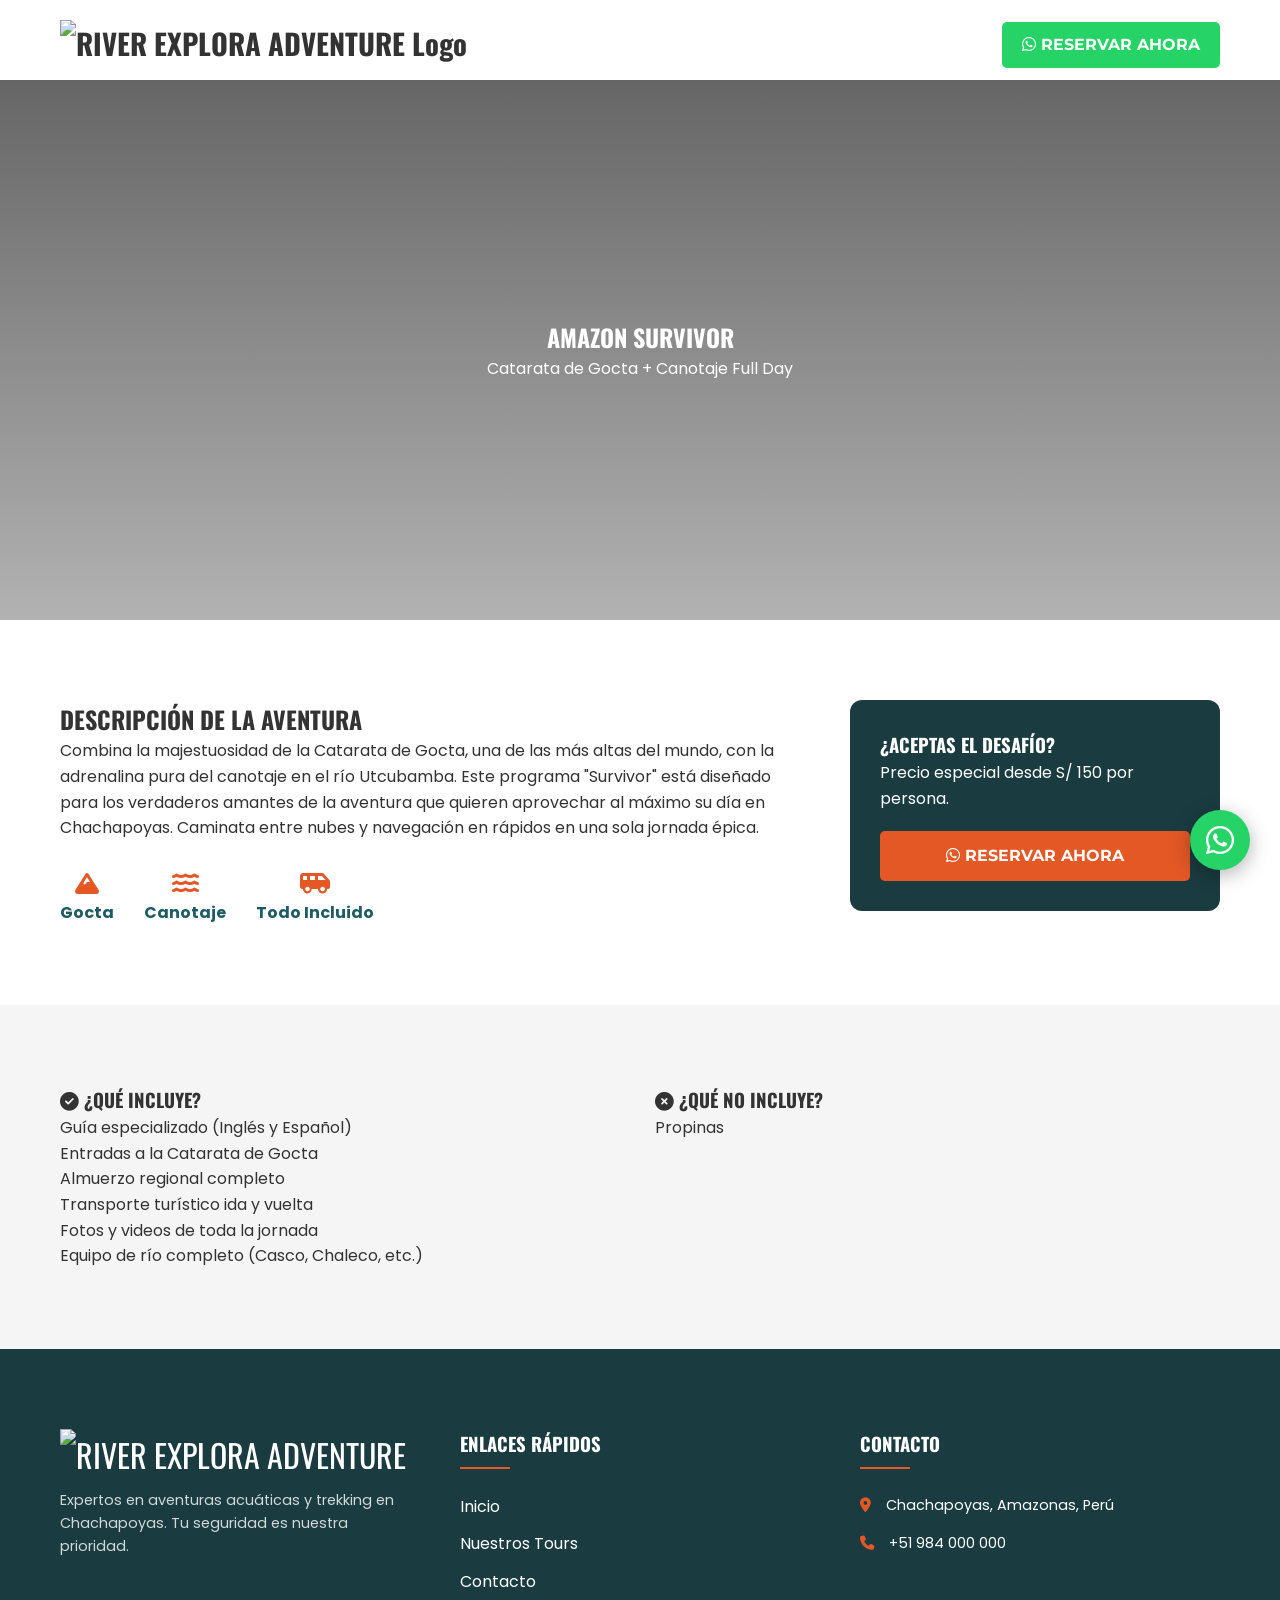
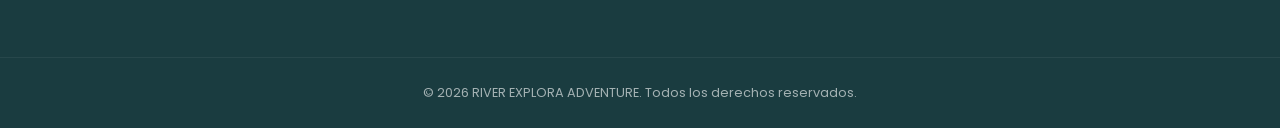
==== tours/amazon-survivor-gocta-canotaje/index.html @ 3f3bfeaf "Add files via upload" ====
<!DOCTYPE html>
<html lang="es">
<head>
    <meta charset="UTF-8">
    <meta name="viewport" content="width=device-width, initial-scale=1.0">
    <title>Amazon Survivor: Gocta + Canotaje | RIVER EXPLORA ADVENTURE</title>
    
    <!-- SEO Meta Tags -->
    <meta name="description" content="La aventura definitiva en Amazonas. Combina la caminata a la Catarata de Gocta con el canotaje en el río Utcubamba en un solo día. Todo incluido con guías certificados.">
    <meta name="keywords" content="Gocta tours, Catarata de Gocta canotaje, Amazon Survivor tour, Chachapoyas aventura combo">
    <link rel="canonical" href="https://riverexploraperu.com/tours/amazon-survivor-gocta-canotaje/">
    
    <!-- Social Media Meta Tags -->
    <meta property="og:title" content="Amazon Survivor: Gocta + Canotaje | RIVER EXPLORA ADVENTURE">
    <meta property="og:description" content="Naturaleza y adrenalina. Visita Gocta y desciende el río Utcubamba en una jornada épica.">
    <meta property="og:image" content="https://riverexploraperu.com/assets/images/amazon-survivor-og.jpg">
    <meta property="og:url" content="https://riverexploraperu.com/tours/amazon-survivor-gocta-canotaje/">
    <meta property="og:type" content="article">

    <!-- Google Fonts -->
    <link rel="preconnect" href="https://fonts.googleapis.com">
    <link rel="preconnect" href="https://fonts.gstatic.com" crossorigin>
    <link href="https://fonts.googleapis.com/css2?family=Montserrat:wght@400;700&family=Oswald:wght@500;700&family=Poppins:wght@300;400;600&display=swap" rel="stylesheet">
    
    <!-- CSS -->
    <link rel="stylesheet" href="../../css/style.css">
    <link rel="stylesheet" href="style.css">
    
    <!-- Font Awesome -->
    <link rel="stylesheet" href="https://cdnjs.cloudflare.com/ajax/libs/font-awesome/6.4.0/css/all.min.css">
</head>
<body>

    <!-- Header -->
    <header id="main-header" class="scrolled">
        <div class="container header-container">
            <div class="logo">
                <a href="../../">
                    <img src="../../assets/images/logo.png" alt="RIVER EXPLORA ADVENTURE Logo" style="height: 50px;">
                </a>
            </div>

            <nav id="nav-menu">
                <ul>
                    <li><a href="../../">Inicio</a></li>
                    <li class="has-dropdown active">
                        <a href="../../#tours">Nuestros Tours <i class="fas fa-chevron-down"></i></a>
                        <ul class="dropdown">
                            <li><a href="../canotaje-full-day/">Canotaje Full Day</a></li>
                            <li><a href="../stand-up-paddle/">Stand Up Paddle</a></li>
                            <li><a href="index.html">Amazon Survivor (Gocta + Canotaje)</a></li>
                            <li><a href="../survivor-stand-up-paddle-canotaje/">Survivor SUP + Canotaje</a></li>
                        </ul>
                    </li>
                    <li><a href="../../#nosotros">Nosotros</a></li>
                    <li><a href="../../#contacto">Contacto</a></li>
                </ul>
            </nav>

            <div class="header-btns">
                <a href="https://wa.me/51984000000" class="btn btn-whatsapp hide-mobile">
                    <i class="fab fa-whatsapp"></i> Reservar ahora
                </a>
                <div class="menu-toggle" id="mobile-toggle" aria-label="Abrir menú">
                    <span></span>
                    <span></span>
                    <span></span>
                </div>
            </div>
        </div>
    </header>

    <!-- Tour Hero -->
    <section class="tour-hero">
        <div class="hero-overlay"></div>
        <div class="container hero-content">
            <h1 class="animate-up">Amazon Survivor</h1>
            <p class="animate-up delay-1">Catarata de Gocta + Canotaje Full Day</p>
        </div>
    </section>

    <!-- Tour Content -->
    <section class="section">
        <div class="container tour-detail-grid">
            <div class="tour-info animate-scroll">
                <h2>Descripción de la Aventura</h2>
                <p>Combina la majestuosidad de la Catarata de Gocta, una de las más altas del mundo, con la adrenalina pura del canotaje en el río Utcubamba. Este programa "Survivor" está diseñado para los verdaderos amantes de la aventura que quieren aprovechar al máximo su día en Chachapoyas. Caminata entre nubes y navegación en rápidos en una sola jornada épica.</p>
                
                <div class="tour-features">
                    <div class="feature-item">
                        <i class="fas fa-mountain"></i>
                        <span>Gocta</span>
                    </div>
                    <div class="feature-item">
                        <i class="fas fa-water"></i>
                        <span>Canotaje</span>
                    </div>
                    <div class="feature-item">
                        <i class="fas fa-shuttle-van"></i>
                        <span>Todo Incluido</span>
                    </div>
                </div>
            </div>

            <div class="tour-booking animate-scroll">
                <div class="booking-card">
                    <h3>¿Aceptas el desafío?</h3>
                    <p>Precio especial desde S/ 150 por persona.</p>
                    <a href="https://wa.me/51984000000" class="btn btn-primary btn-block">
                        <i class="fab fa-whatsapp"></i> Reservar ahora
                    </a>
                </div>
            </div>
        </div>
    </section>

    <!-- Includes Section -->
    <section class="section bg-light">
        <div class="container grid-2">
            <div class="include-box animate-scroll">
                <h3><i class="fas fa-check-circle"></i> ¿Qué incluye?</h3>
                <ul>
                    <li>Guía especializado (Inglés y Español)</li>
                    <li>Entradas a la Catarata de Gocta</li>
                    <li>Almuerzo regional completo</li>
                    <li>Transporte turístico ida y vuelta</li>
                    <li>Fotos y videos de toda la jornada</li>
                    <li>Equipo de río completo (Casco, Chaleco, etc.)</li>
                </ul>
            </div>
            <div class="exclude-box animate-scroll">
                <h3><i class="fas fa-times-circle"></i> ¿Qué no incluye?</h3>
                <ul>
                    <li>Propinas</li>
                </ul>
            </div>
        </div>
    </section>

    <!-- Footer -->
    <footer>
        <div class="container footer-grid">
            <div class="footer-about">
                <div class="logo-footer">
                    <img src="../../assets/images/logo.png" alt="RIVER EXPLORA ADVENTURE Logo" style="height: 40px; margin-bottom: 15px;">
                </div>
                <p>Expertos en aventuras acuáticas y trekking en Chachapoyas. Tu seguridad es nuestra prioridad.</p>
            </div>

            <div class="footer-links">
                <h3>Enlaces Rápidos</h3>
                <ul>
                    <li><a href="../../">Inicio</a></li>
                    <li><a href="../../#tours">Nuestros Tours</a></li>
                    <li><a href="../../#contacto">Contacto</a></li>
                </ul>
            </div>

            <div class="footer-contact">
                <h3>Contacto</h3>
                <p><i class="fas fa-map-marker-alt"></i> Chachapoyas, Amazonas, Perú</p>
                <p><i class="fas fa-phone"></i> +51 984 000 000</p>
            </div>
        </div>
        <div class="footer-bottom">
            <p>&copy; 2026 RIVER EXPLORA ADVENTURE. Todos los derechos reservados.</p>
        </div>
    </footer>

    <a href="https://wa.me/51984000000" class="float-whatsapp" target="_blank" aria-label="Reservar por WhatsApp">
        <i class="fab fa-whatsapp"></i>
    </a>

    <!-- JS -->
    <script src="../../js/script.js"></script>
</body>
</html>
---- css/style.css ----
/* 
    RIVER EXPLORA - Global Styles
    Nature and Adventure Palette: Blues, Turquoise, Greens, Orange, White
*/

:root {
    --primary-color: #1A3C40; /* Navy Blue */
    --secondary-color: #1D5C63; /* Turquoise */
    --accent-color: #417D7A; /* Nature Green */
    --vibrant-orange: #E45826; /* Adventure Orange */
    --light-bg: #F5F5F5;
    --white: #FFFFFF;
    --text-dark: #333333;
    --text-light: #666666;
    --transition: all 0.3s cubic-bezier(0.4, 0, 0.2, 1);
    --container-width: 1200px;
}

/* Base Styles */
* {
    margin: 0;
    padding: 0;
    box-sizing: border-box;
}

html {
    scroll-behavior: smooth;
}

body {
    font-family: 'Poppins', sans-serif;
    color: var(--text-dark);
    line-height: 1.6;
    background-color: var(--white);
    overflow-x: hidden;
}

h1, h2, h3, h4 {
    font-family: 'Oswald', sans-serif;
    text-transform: uppercase;
    font-weight: 700;
}

a {
    text-decoration: none;
    color: inherit;
    transition: var(--transition);
}

ul {
    list-style: none;
}

img {
    max-width: 100%;
    height: auto;
    display: block;
}

.container {
    max-width: var(--container-width);
    margin: 0 auto;
    padding: 0 20px;
}

.section {
    padding: 80px 0;
}

/* Typography Helpers */
.section-title {
    text-align: center;
    margin-bottom: 50px;
}

.section-title h2 {
    font-size: 2.5rem;
    color: var(--primary-color);
    margin-top: 5px;
}

.subtitle {
    font-family: 'Montserrat', sans-serif;
    color: var(--vibrant-orange);
    text-transform: uppercase;
    letter-spacing: 2px;
    font-weight: 700;
    font-size: 0.9rem;
}

/* Buttons */
.btn {
    display: inline-block;
    padding: 12px 30px;
    border-radius: 5px;
    font-weight: 700;
    text-transform: uppercase;
    text-align: center;
    cursor: pointer;
    border: none;
    font-family: 'Montserrat', sans-serif;
}

.btn-primary {
    background-color: var(--vibrant-orange);
    color: var(--white);
}

.btn-primary:hover {
    background-color: var(--primary-color);
    transform: translateY(-3px);
    box-shadow: 0 10px 20px rgba(0,0,0,0.1);
}

.btn-outline {
    background-color: transparent;
    color: var(--white);
    border: 2px solid var(--white);
}

.btn-outline:hover {
    background-color: var(--white);
    color: var(--primary-color);
}

.btn-whatsapp {
    background-color: #25D366;
    color: var(--white);
    padding: 10px 20px;
}

.btn-whatsapp:hover {
    background-color: #128C7E;
}

/* Floating WhatsApp */
.float-whatsapp {
    position: fixed;
    bottom: 30px;
    right: 30px;
    width: 60px;
    height: 60px;
    background: #25D366;
    color: var(--white);
    border-radius: 50%;
    display: flex;
    align-items: center;
    justify-content: center;
    font-size: 2rem;
    box-shadow: 0 5px 20px rgba(0,0,0,0.3);
    z-index: 1000;
    transition: var(--transition);
}

.float-whatsapp:hover {
    transform: scale(1.1);
}

/* Header */
header {
    position: fixed;
    top: 0;
    left: 0;
    width: 100%;
    padding: 20px 0;
    z-index: 1000;
    transition: var(--transition);
    background: transparent;
}

header.scrolled {
    background: rgba(26, 60, 64, 0.95);
    padding: 15px 0;
    box-shadow: 0 5px 15px rgba(0,0,0,0.2);
}

.header-container {
    display: flex;
    justify-content: space-between;
    align-items: center;
}

.logo {
    font-size: 1.8rem;
    font-family: 'Oswald', sans-serif;
    font-weight: 700;
}

.logo .river {
    color: var(--white);
}

.logo .explora {
    color: var(--vibrant-orange);
}

#nav-menu ul {
    display: flex;
    gap: 25px;
}

#nav-menu ul li a {
    color: var(--white);
    font-weight: 600;
    font-size: 0.9rem;
    text-transform: uppercase;
}

#nav-menu ul li a:hover,
#nav-menu ul li a.active {
    color: var(--vibrant-orange);
}

/* Dropdown */
.has-dropdown {
    position: relative;
}

.dropdown {
    position: absolute;
    top: 100%;
    left: 0;
    background: var(--white);
    min-width: 200px;
    padding: 15px 0;
    border-radius: 0 0 8px 8px;
    box-shadow: 0 10px 20px rgba(0,0,0,0.1);
    opacity: 0;
    visibility: hidden;
    transform: translateY(10px);
    transition: var(--transition);
}

.has-dropdown:hover .dropdown {
    opacity: 1;
    visibility: visible;
    transform: translateY(0);
}

.dropdown li a {
    color: var(--primary-color) !important;
    padding: 12px 20px;
    display: block;
    font-size: 0.85rem !important;
}

.dropdown li a:hover {
    background: var(--light-bg);
}

/* Mobile Menu */
.menu-toggle {
    display: none;
    flex-direction: column;
    gap: 5px;
    cursor: pointer;
}

.menu-toggle span {
    width: 25px;
    height: 3px;
    background: var(--white);
    border-radius: 2px;
    transition: var(--transition);
}

/* Hero Section */
#hero {
    height: 100vh;
    display: flex;
    align-items: center;
    position: relative;
    color: var(--white);
    text-align: center;
    overflow: hidden;
}

#hero-vid {
    position: absolute;
    top: 50%;
    left: 50%;
    min-width: 100%;
    min-height: 100%;
    width: auto;
    height: auto;
    z-index: -1;
    transform: translate(-50%, -50%);
    object-fit: cover;
}

.hero-overlay {
    position: absolute;
    top: 0;
    left: 0;
    width: 100%;
    height: 100%;
    background: linear-gradient(rgba(0,0,0,0.6), rgba(0,0,0,0.3));
}

.hero-content {
    z-index: 1;
}

#hero h1 {
    font-size: 4.5rem;
    line-height: 1.1;
    margin-bottom: 20px;
}

#hero h1 span {
    color: var(--vibrant-orange);
}

#hero p {
    font-size: 1.3rem;
    margin-bottom: 40px;
    max-width: 800px;
    margin-left: auto;
    margin-right: auto;
}

.hero-actions {
    display: flex;
    gap: 20px;
    justify-content: center;
}

.scroll-down {
    position: absolute;
    bottom: 30px;
    left: 50%;
    transform: translateX(-50%);
    z-index: 1;
}

.scroll-down span {
    display: block;
    width: 30px;
    height: 50px;
    border: 2px solid var(--white);
    border-radius: 20px;
    position: relative;
}

.scroll-down span::after {
    content: '';
    position: absolute;
    top: 10px;
    left: 50%;
    transform: translateX(-50%);
    width: 8px;
    height: 8px;
    background: var(--white);
    border-radius: 50%;
    animation: bounce 2s infinite;
}

@keyframes bounce {
    0%, 20%, 50%, 80%, 100% {transform: translateX(-50%) translateY(0);}
    40% {transform: translateX(-50%) translateY(10px);}
}

/* Tours Grid */
.tours-grid {
    display: grid;
    grid-template-columns: repeat(auto-fit, minmax(280px, 1fr));
    gap: 30px;
}

.tour-card {
    background: var(--white);
    border-radius: 12px;
    overflow: hidden;
    box-shadow: 0 15px 35px rgba(0,0,0,0.05);
    transition: var(--transition);
}

.tour-card:hover {
    transform: translateY(-10px);
    box-shadow: 0 20px 45px rgba(0,0,0,0.1);
}

.card-img {
    position: relative;
    height: 220px;
    overflow: hidden;
}

.card-img img {
    width: 100%;
    height: 100%;
    object-fit: cover;
    transition: var(--transition);
}

.tour-card:hover .card-img img {
    transform: scale(1.1);
}

.card-tag {
    position: absolute;
    top: 15px;
    right: 15px;
    background: var(--vibrant-orange);
    color: var(--white);
    padding: 5px 15px;
    border-radius: 5px;
    font-size: 0.75rem;
    font-weight: 700;
}

.card-body {
    padding: 25px;
}

.card-body h3 {
    font-size: 1.4rem;
    margin-bottom: 15px;
    color: var(--primary-color);
}

.card-body p {
    font-size: 0.9rem;
    color: var(--text-light);
    margin-bottom: 20px;
}

.card-footer {
    display: flex;
    justify-content: space-between;
    align-items: center;
    border-top: 1px solid #f0f0f0;
    padding-top: 15px;
}

.price {
    font-weight: 700;
    color: var(--secondary-color);
}

.btn-link {
    font-weight: 700;
    font-size: 0.85rem;
    color: var(--vibrant-orange);
}

/* Animaciones */
.animate-up {
    opacity: 0;
    transform: translateY(30px);
}

.animate-up.active {
    opacity: 1;
    transform: translateY(0);
    transition: 0.8s cubic-bezier(0.4, 0, 0.2, 1);
}

.delay-1 { transition-delay: 0.2s; }
.delay-2 { transition-delay: 0.4s; }

/* Footer */
footer {
    background: var(--primary-color);
    color: var(--white);
    padding: 80px 0 0;
}

.footer-grid {
    display: grid;
    grid-template-columns: repeat(auto-fit, minmax(250px, 1fr));
    gap: 40px;
    margin-bottom: 50px;
}

.logo-footer {
    font-size: 2rem;
    margin-bottom: 20px;
    font-family: 'Oswald', sans-serif;
}

.logo-footer .river { color: var(--white); }
.logo-footer .explora { color: var(--vibrant-orange); }

.footer-about p {
    font-size: 0.9rem;
    opacity: 0.8;
    margin-bottom: 25px;
}

.footer-social {
    display: flex;
    gap: 15px;
}

.footer-social a {
    width: 40px;
    height: 40px;
    background: rgba(255,255,255,0.1);
    display: flex;
    align-items: center;
    justify-content: center;
    border-radius: 5px;
}

.footer-social a:hover {
    background: var(--vibrant-orange);
}

.footer-grid h3 {
    margin-bottom: 25px;
    position: relative;
    padding-bottom: 10px;
}

.footer-grid h3::after {
    content: '';
    position: absolute;
    bottom: 0;
    left: 0;
    width: 50px;
    height: 2px;
    background: var(--vibrant-orange);
}

.footer-links ul li {
    margin-bottom: 12px;
}

.footer-links ul li a:hover {
    color: var(--vibrant-orange);
    padding-left: 5px;
}

.footer-contact p {
    display: flex;
    align-items: center;
    gap: 15px;
    margin-bottom: 15px;
    font-size: 0.9rem;
}

.footer-contact i {
    color: var(--vibrant-orange);
}

.footer-bottom {
    border-top: 1px solid rgba(255,255,255,0.1);
    text-align: center;
    padding: 25px 0;
    font-size: 0.8rem;
    opacity: 0.6;
}

/* Responsivo */
@media (max-width: 992px) {
    #hero h1 { font-size: 3rem; }
}

@media (max-width: 768px) {
    .hide-mobile { display: none; }
    
    .menu-toggle { display: flex; }
    
    header { background: rgba(26, 60, 64, 0.95); padding: 15px 0; }
    
    #nav-menu {
        position: fixed;
        top: 0;
        right: -100%;
        width: 80%;
        height: 100vh;
        background: var(--primary-color);
        padding: 100px 30px;
        transition: 0.5s;
    }
    
    #nav-menu.active {
        right: 0;
    }
    
    #nav-menu ul {
        flex-direction: column;
        gap: 20px;
    }
    
    #nav-menu ul li a { font-size: 1.2rem; }
    
    .dropdown {
        position: static;
        opacity: 1;
        visibility: visible;
        transform: none;
        background: transparent;
        box-shadow: none;
        display: none;
    }
    
    .has-dropdown.active .dropdown {
        display: block;
    }
    
    .dropdown li a { color: var(--white) !important; font-size: 1rem !important; }

    #hero h1 { font-size: 2.5rem; }
    #hero p { font-size: 1.1rem; }
    
    .hero-actions { flex-direction: column; }
}
---- tours/amazon-survivor-gocta-canotaje/style.css ----
/* Estilos específicos para Amazon Survivor (Gocta + Canotaje) */

.tour-hero {
    height: 60vh;
    background: url('https://images.unsplash.com/photo-1542385151-efd9000785a0?q=80&w=1978&auto=format&fit=crop') center/cover no-repeat;
    display: flex;
    align-items: center;
    position: relative;
    color: var(--white);
    text-align: center;
    margin-top: 80px;
}

.tour-detail-grid {
    display: grid;
    grid-template-columns: 2fr 1fr;
    gap: 50px;
}

.tour-features {
    display: flex;
    gap: 30px;
    margin-top: 30px;
}

.feature-item {
    display: flex;
    flex-direction: column;
    align-items: center;
    gap: 5px;
    color: var(--secondary-color);
    font-weight: 700;
}

.feature-item i {
    font-size: 1.5rem;
    color: var(--vibrant-orange);
}

.booking-card {
    background: var(--primary-color);
    color: var(--white);
    padding: 30px;
    border-radius: 12px;
    position: sticky;
    top: 100px;
}

.btn-block {
    display: block;
    width: 100%;
    margin-top: 20px;
}

.grid-2 {
    display: grid;
    grid-template-columns: 1fr 1fr;
    gap: 30px;
}

.bg-light {
    background-color: var(--light-bg);
}

/* Responsivo */
@media (max-width: 768px) {
    .tour-detail-grid, .grid-2 {
        grid-template-columns: 1fr;
    }
}
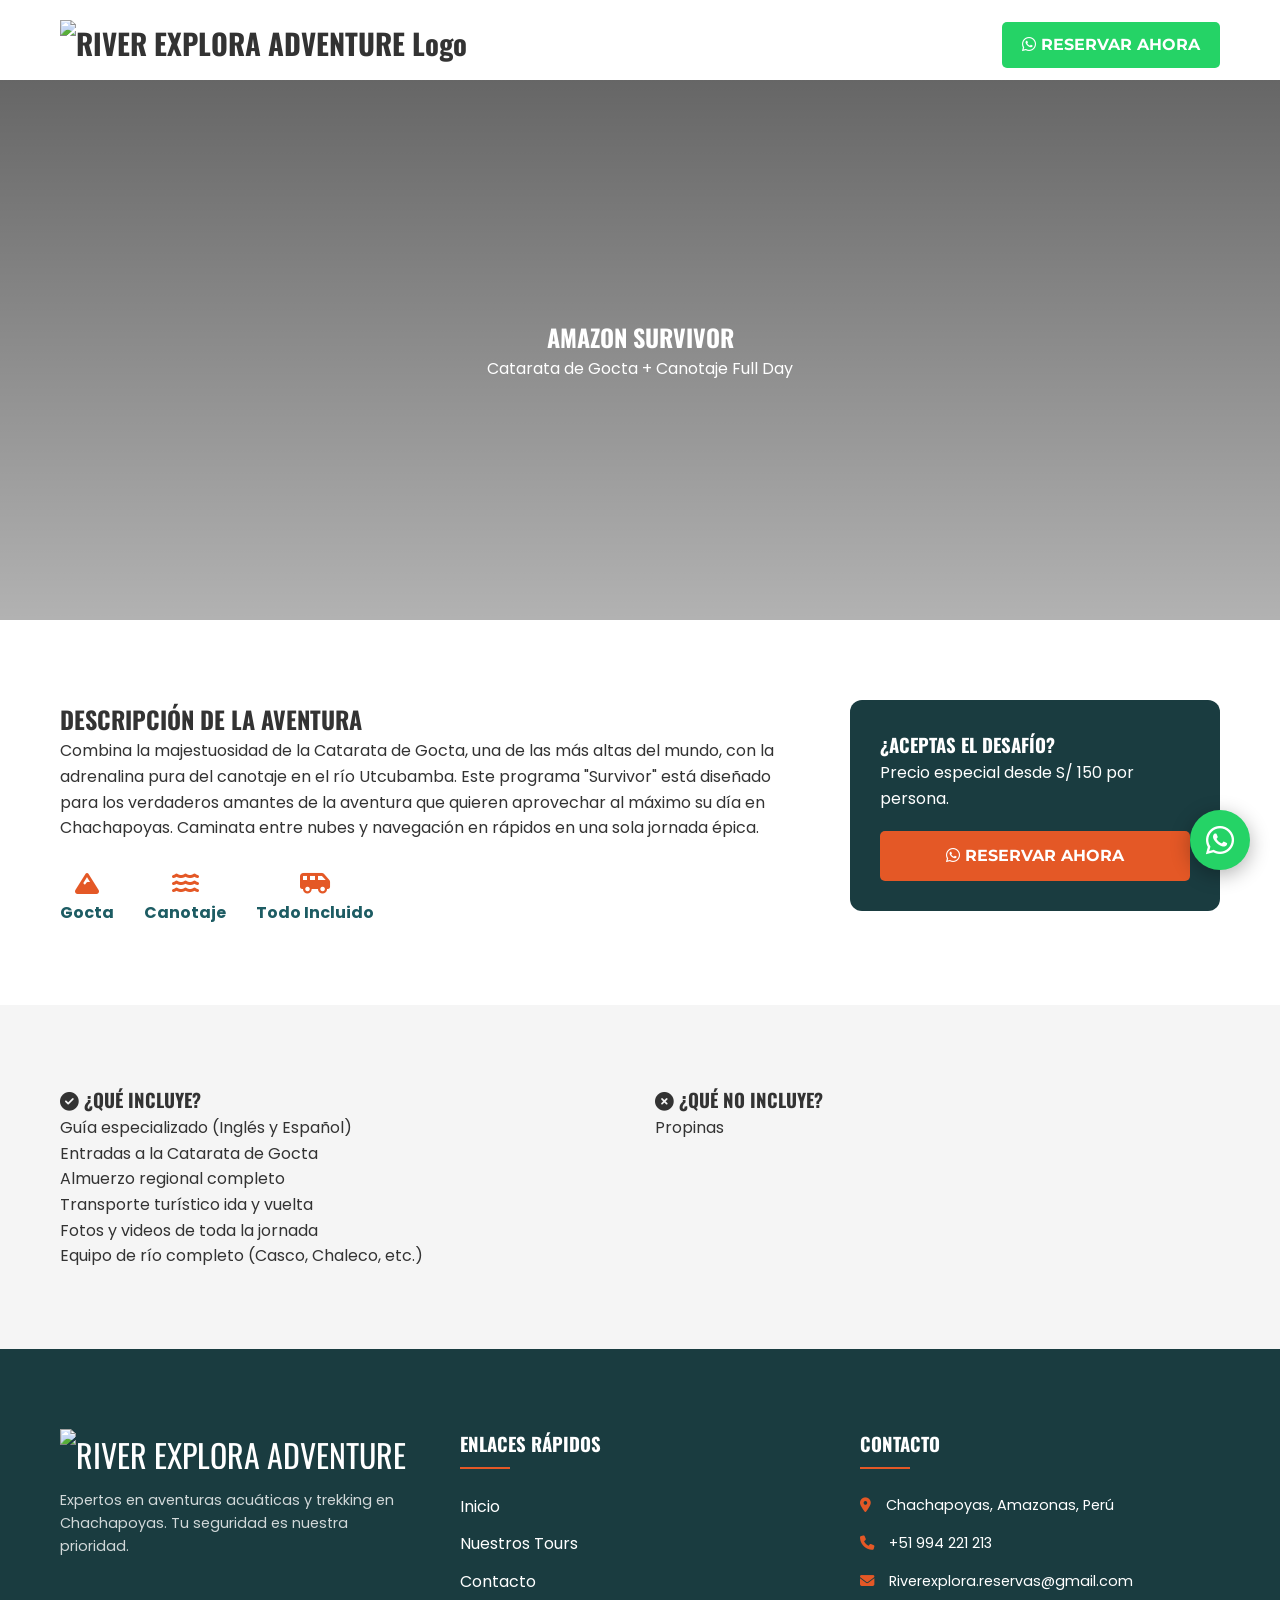
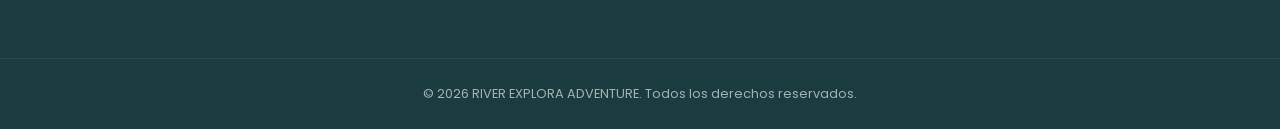
==== commit 9d4ebfe8: "Add files via upload" ====
--- a/tours/amazon-survivor-gocta-canotaje/index.html
+++ b/tours/amazon-survivor-gocta-canotaje/index.html
@@ -36,7 +36,7 @@
         <div class="container header-container">
             <div class="logo">
                 <a href="../../">
-                    <img src="../../assets/images/logo.png" alt="RIVER EXPLORA ADVENTURE Logo" style="height: 50px;">
+                    <img src="../../assets/logo.png" alt="RIVER EXPLORA ADVENTURE Logo" style="height: 50px;">
                 </a>
             </div>
 
@@ -58,7 +58,7 @@
             </nav>
 
             <div class="header-btns">
-                <a href="https://wa.me/51984000000" class="btn btn-whatsapp hide-mobile">
+                <a href="https://wa.me/51994221213" class="btn btn-whatsapp hide-mobile">
                     <i class="fab fa-whatsapp"></i> Reservar ahora
                 </a>
                 <div class="menu-toggle" id="mobile-toggle" aria-label="Abrir menú">
@@ -106,7 +106,7 @@
                 <div class="booking-card">
                     <h3>¿Aceptas el desafío?</h3>
                     <p>Precio especial desde S/ 150 por persona.</p>
-                    <a href="https://wa.me/51984000000" class="btn btn-primary btn-block">
+                    <a href="https://wa.me/51994221213" class="btn btn-primary btn-block">
                         <i class="fab fa-whatsapp"></i> Reservar ahora
                     </a>
                 </div>
@@ -142,7 +142,7 @@
         <div class="container footer-grid">
             <div class="footer-about">
                 <div class="logo-footer">
-                    <img src="../../assets/images/logo.png" alt="RIVER EXPLORA ADVENTURE Logo" style="height: 40px; margin-bottom: 15px;">
+                    <img src="../../assets/logo.png" alt="RIVER EXPLORA ADVENTURE Logo" style="height: 40px; margin-bottom: 15px;">
                 </div>
                 <p>Expertos en aventuras acuáticas y trekking en Chachapoyas. Tu seguridad es nuestra prioridad.</p>
             </div>
@@ -159,7 +159,8 @@
             <div class="footer-contact">
                 <h3>Contacto</h3>
                 <p><i class="fas fa-map-marker-alt"></i> Chachapoyas, Amazonas, Perú</p>
-                <p><i class="fas fa-phone"></i> +51 984 000 000</p>
+                <p><i class="fas fa-phone"></i> +51 994 221 213</p>
+                <p><i class="fas fa-envelope"></i> Riverexplora.reservas@gmail.com</p>
             </div>
         </div>
         <div class="footer-bottom">
@@ -167,7 +168,7 @@
         </div>
     </footer>
 
-    <a href="https://wa.me/51984000000" class="float-whatsapp" target="_blank" aria-label="Reservar por WhatsApp">
+    <a href="https://wa.me/51994221213" class="float-whatsapp" target="_blank" aria-label="Reservar por WhatsApp">
         <i class="fab fa-whatsapp"></i>
     </a>
 
--- a/css/style.css
+++ b/css/style.css
@@ -275,17 +275,27 @@
     overflow: hidden;
 }
 
-#hero-vid {
+.hero-video-wrapper {
     position: absolute;
     top: 50%;
     left: 50%;
-    min-width: 100%;
-    min-height: 100%;
-    width: auto;
-    height: auto;
+    width: 100%;
+    height: 100%;
+    transform: translate(-50%, -50%);
     z-index: -1;
+    pointer-events: none;
+    overflow: hidden;
+}
+
+.hero-video-wrapper iframe {
+    width: 100vw;
+    height: 56.25vw; /* 16:9 ratio */
+    min-height: 100vh;
+    min-width: 177.77vh; /* 16:9 ratio */
+    position: absolute;
+    top: 50%;
+    left: 50%;
     transform: translate(-50%, -50%);
-    object-fit: cover;
 }
 
 .hero-overlay {
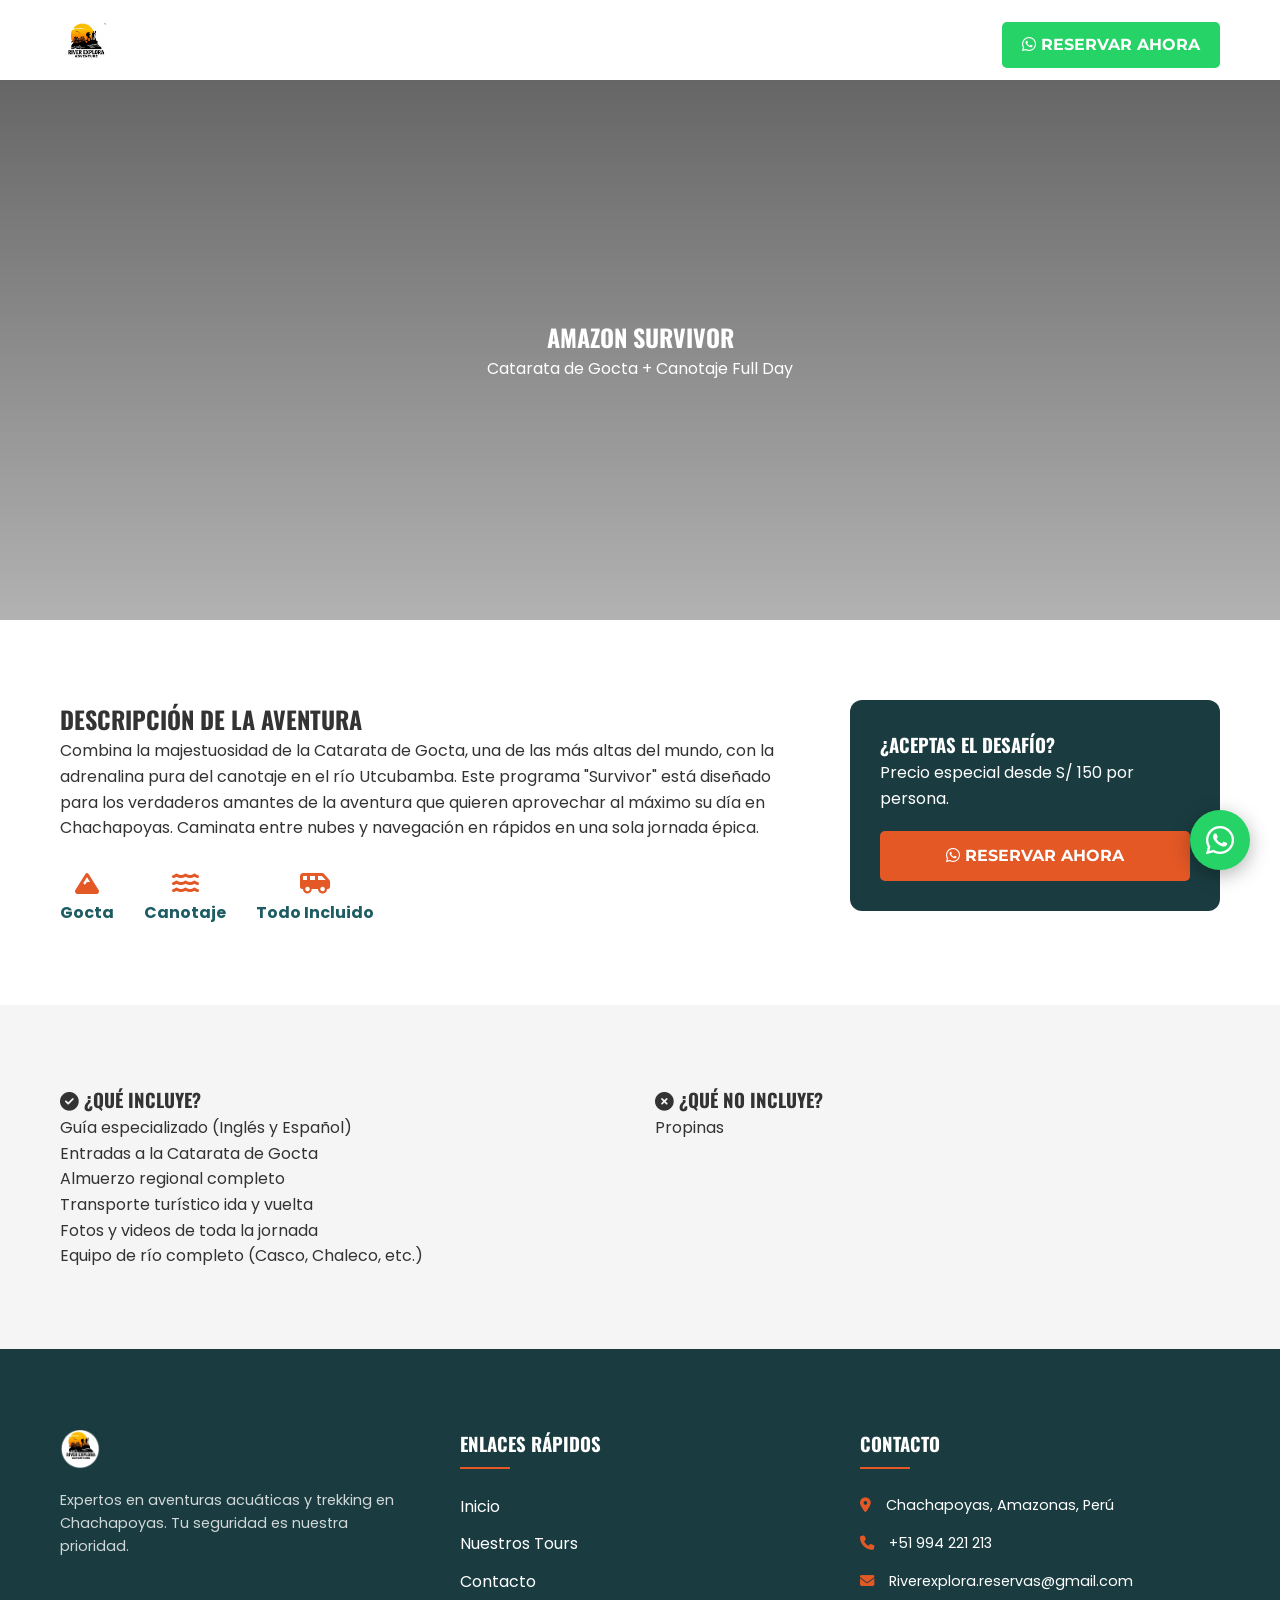
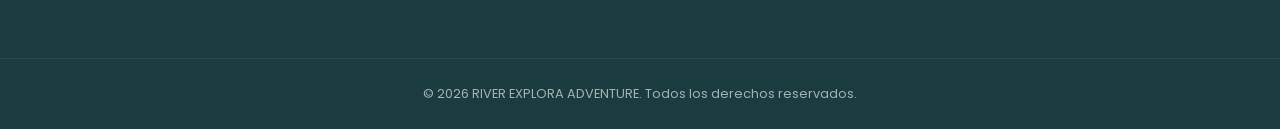
==== commit dcba67aa: "Add files via upload" ====
--- a/tours/amazon-survivor-gocta-canotaje/index.html
+++ b/tours/amazon-survivor-gocta-canotaje/index.html
@@ -72,6 +72,9 @@
 
     <!-- Tour Hero -->
     <section class="tour-hero">
+        <div class="hero-video-wrapper">
+            <iframe src="https://www.youtube.com/embed/YgD7KCVEsMo?autoplay=1&mute=1&loop=1&playlist=YgD7KCVEsMo&controls=0&rel=0&modestbranding=1&playsinline=1&enablejsapi=1" title="YouTube video player" frameborder="0" allow="accelerometer; autoplay; clipboard-write; encrypted-media; gyroscope; picture-in-picture; web-share" referrerpolicy="strict-origin-when-cross-origin" allowfullscreen></iframe>
+        </div>
         <div class="hero-overlay"></div>
         <div class="container hero-content">
             <h1 class="animate-up">Amazon Survivor</h1>
--- a/css/style.css
+++ b/css/style.css
@@ -265,7 +265,7 @@
 }
 
 /* Hero Section */
-#hero {
+#hero, .tour-hero {
     height: 100vh;
     display: flex;
     align-items: center;
@@ -273,6 +273,10 @@
     color: var(--white);
     text-align: center;
     overflow: hidden;
+}
+
+.tour-hero {
+    height: 60vh;
 }
 
 .hero-video-wrapper {
--- a/tours/amazon-survivor-gocta-canotaje/style.css
+++ b/tours/amazon-survivor-gocta-canotaje/style.css
@@ -2,7 +2,6 @@
 
 .tour-hero {
     height: 60vh;
-    background: url('https://images.unsplash.com/photo-1542385151-efd9000785a0?q=80&w=1978&auto=format&fit=crop') center/cover no-repeat;
     display: flex;
     align-items: center;
     position: relative;
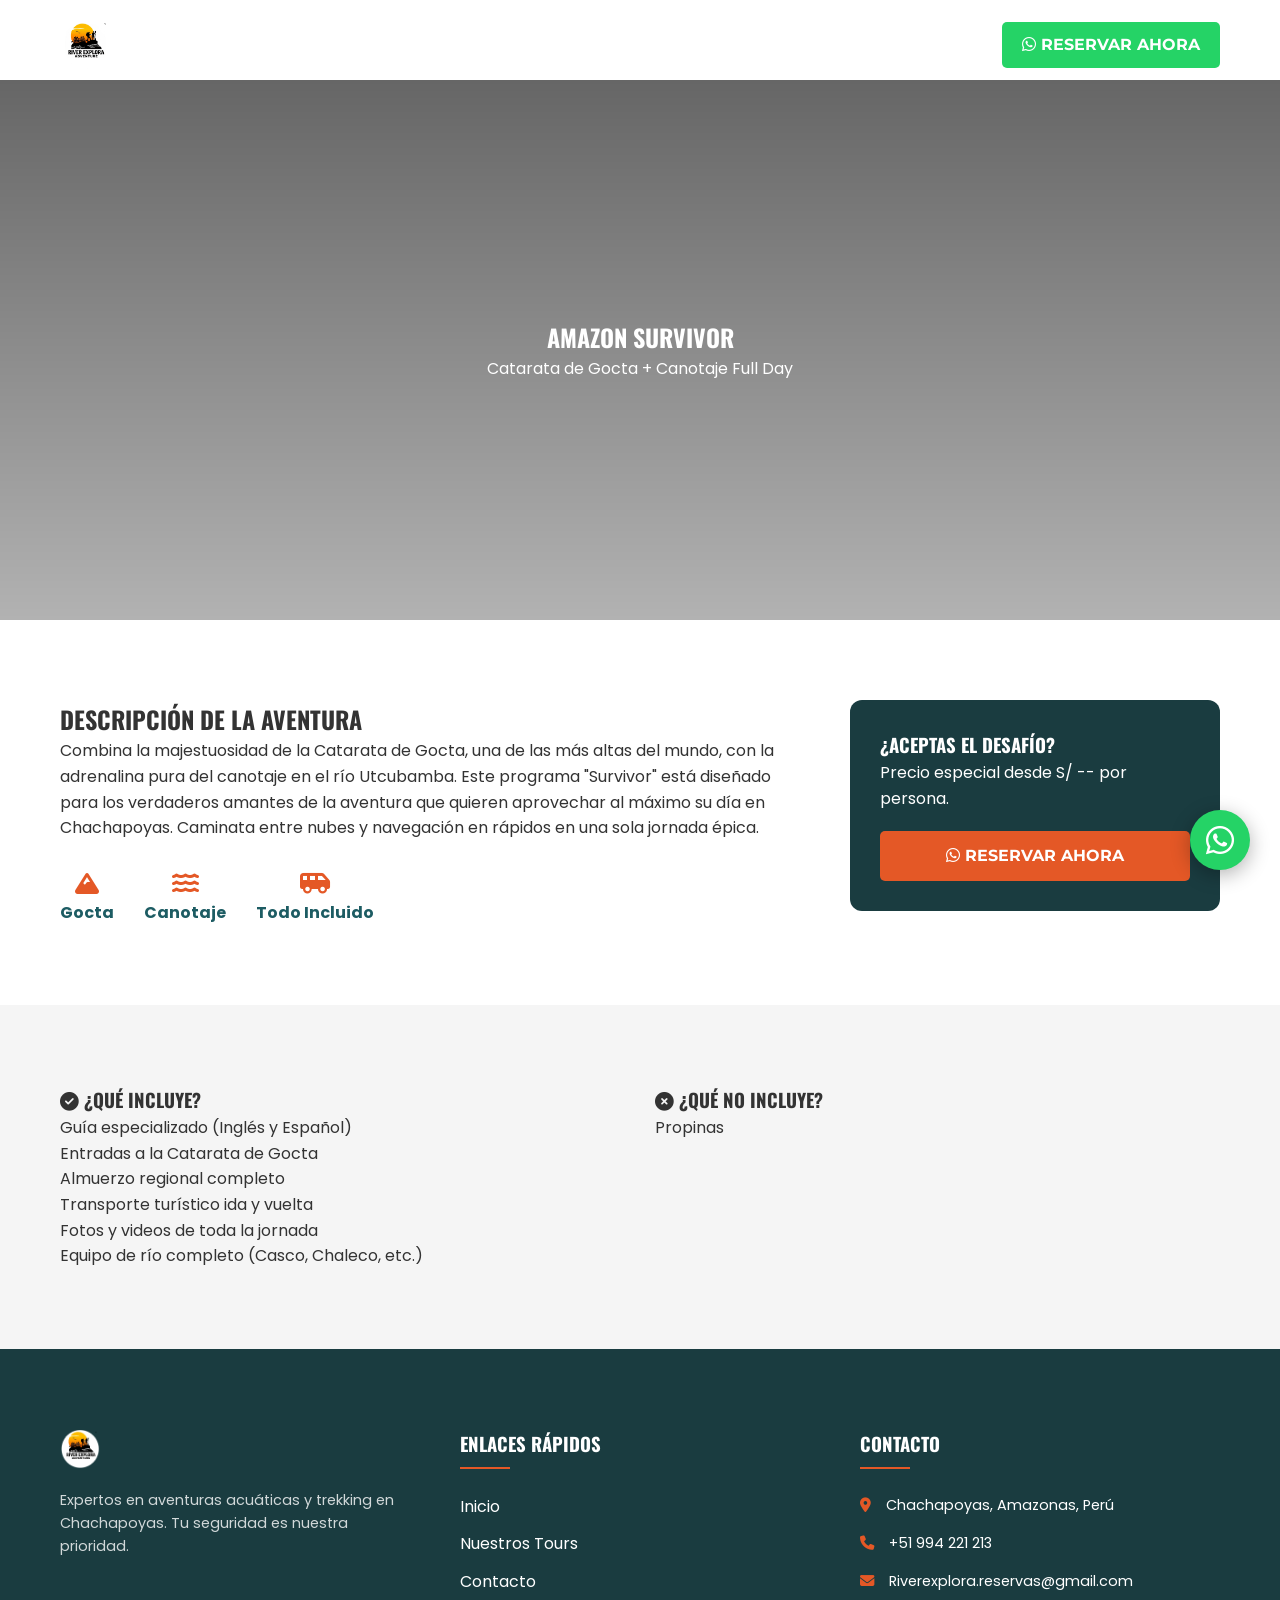
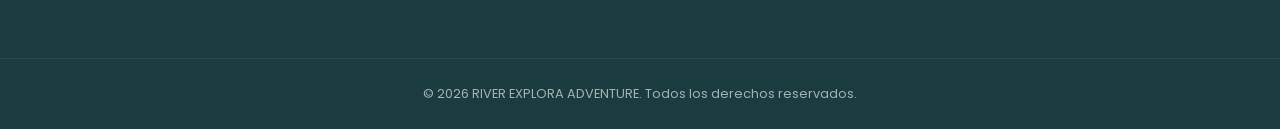
==== commit 49ef6c7a: "Actualizar index.html" ====
--- a/tours/amazon-survivor-gocta-canotaje/index.html
+++ b/tours/amazon-survivor-gocta-canotaje/index.html
@@ -108,7 +108,7 @@
             <div class="tour-booking animate-scroll">
                 <div class="booking-card">
                     <h3>¿Aceptas el desafío?</h3>
-                    <p>Precio especial desde S/ 150 por persona.</p>
+                    <p>Precio especial desde S/ -- por persona.</p>
                     <a href="https://wa.me/51994221213" class="btn btn-primary btn-block">
                         <i class="fab fa-whatsapp"></i> Reservar ahora
                     </a>
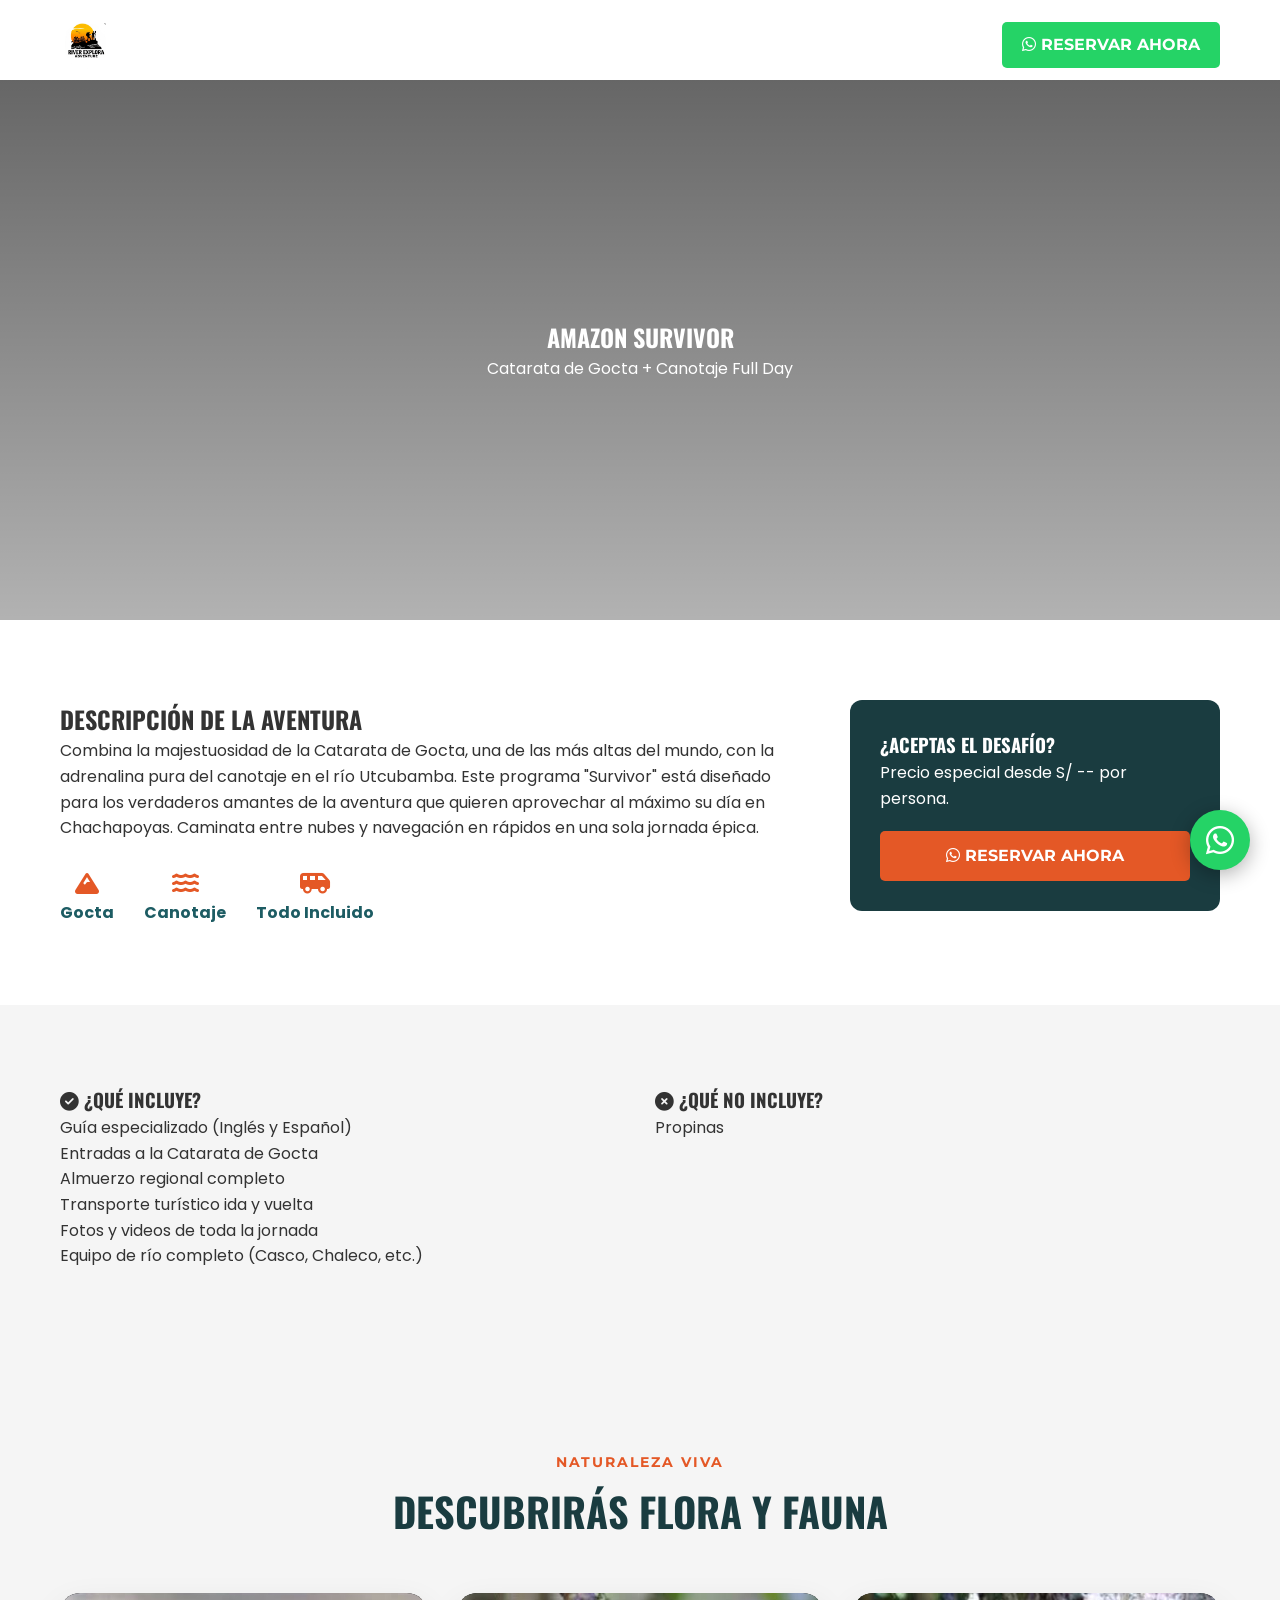
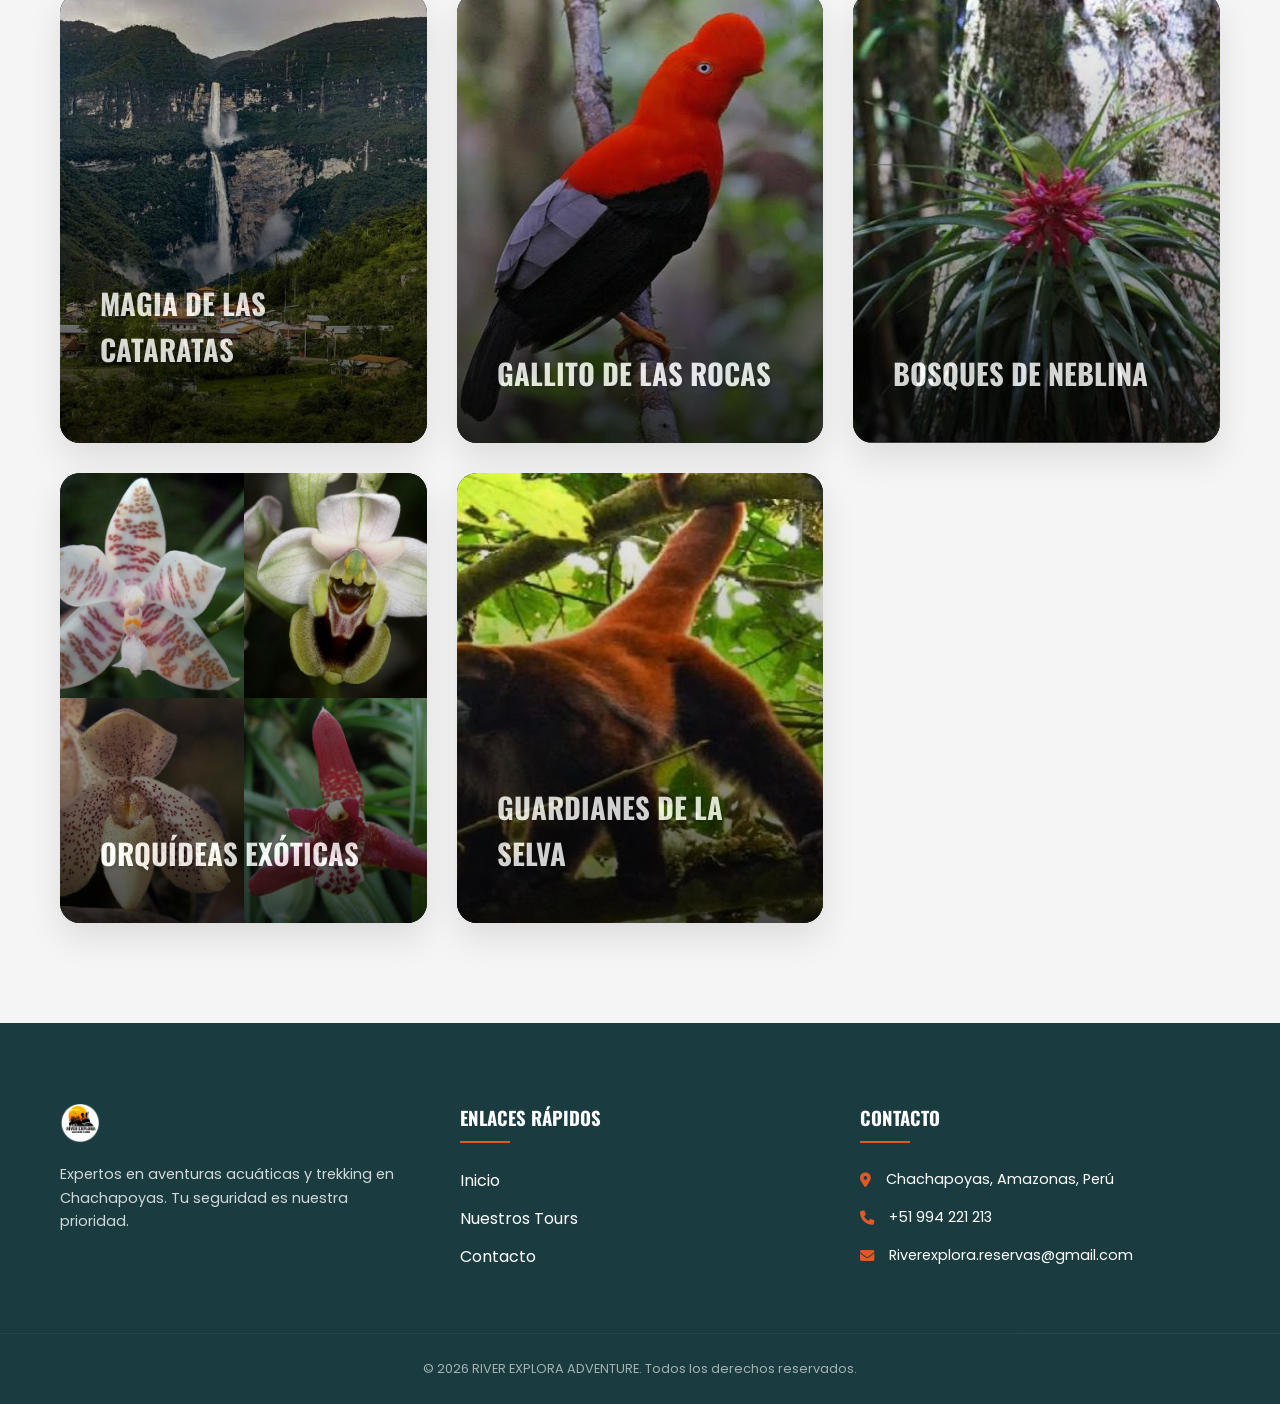
==== commit 6f19f9a6: "Add files via upload" ====
--- a/tours/amazon-survivor-gocta-canotaje/index.html
+++ b/tours/amazon-survivor-gocta-canotaje/index.html
@@ -3,6 +3,7 @@
 <head>
     <meta charset="UTF-8">
     <meta name="viewport" content="width=device-width, initial-scale=1.0">
+    <link rel="icon" href="../../assets/logo river.png" type="image/png">
     <title>Amazon Survivor: Gocta + Canotaje | RIVER EXPLORA ADVENTURE</title>
     
     <!-- SEO Meta Tags -->
@@ -140,6 +141,64 @@
         </div>
     </section>
 
+    <!-- Flora y Fauna Section -->
+    <section id="flora-fauna" class="section animate-scroll">
+        <div class="container">
+            <div class="section-title">
+                <span class="subtitle">Naturaleza Viva</span>
+                <h2>Descubrirás Flora y Fauna</h2>
+            </div>
+            
+            <div class="nature-grid">
+                <div class="nature-card">
+                    <img src="../../assets/catarata.jpeg" alt="Cataratas de Amazonas">
+                    <div class="nature-overlay">
+                        <div class="nature-content">
+                            <h3>Magia de las Cataratas</h3>
+                            <p>Siente la brisa y contempla la majestuosidad de las caídas de agua escondidas en la selva alta. Un espectáculo natural que te dejará sin aliento.</p>
+                        </div>
+                    </div>
+                </div>
+                <div class="nature-card">
+                    <img src="../../assets/gallito.jpeg" alt="Gallito de las Rocas">
+                    <div class="nature-overlay">
+                        <div class="nature-content">
+                            <h3>Gallito de las Rocas</h3>
+                            <p>Observa al ave nacional del Perú en su hábitat virgen. Su plumaje escarlata es el alma vibrante de nuestros bosques nubosos.</p>
+                        </div>
+                    </div>
+                </div>
+                <div class="nature-card">
+                    <img src="../../assets/flora 2.jpeg" alt="Bosques Nubosos">
+                    <div class="nature-overlay">
+                        <div class="nature-content">
+                            <h3>Bosques de Neblina</h3>
+                            <p>Explora un ecosistema místico donde la flora se entrelaza con las nubes, creando un refugio para miles de especies endémicas.</p>
+                        </div>
+                    </div>
+                </div>
+                <div class="nature-card">
+                    <img src="../../assets/flora 1.jpeg" alt="Orquídeas Exóticas">
+                    <div class="nature-overlay">
+                        <div class="nature-content">
+                            <h3>Orquídeas Exóticas</h3>
+                            <p>Descubre joyas botánicas únicas. La región Amazonas alberga algunas de las orquídeas más raras y bellas del planeta.</p>
+                        </div>
+                    </div>
+                </div>
+                <div class="nature-card">
+                    <img src="../../assets/fauna.jpeg" alt="Fauna Silvestre">
+                    <div class="nature-overlay">
+                        <div class="nature-content">
+                            <h3>Guardianes de la Selva</h3>
+                            <p>Encuentra al mono choro de cola amarilla y otras especies fascinantes que habitan en lo más profundo de nuestra selva virgen.</p>
+                        </div>
+                    </div>
+                </div>
+            </div>
+        </div>
+    </section>
+
     <!-- Footer -->
     <footer>
         <div class="container footer-grid">
--- a/css/style.css
+++ b/css/style.css
@@ -621,3 +621,113 @@
     
     .hero-actions { flex-direction: column; }
 }
+/* Flora y Fauna Hover Gallery */
+#flora-fauna {
+    background-color: var(--light-bg);
+    padding: 100px 0;
+}
+
+.nature-grid {
+    display: grid;
+    grid-template-columns: repeat(auto-fit, minmax(300px, 1fr));
+    gap: 30px;
+    margin-top: 50px;
+}
+
+.nature-card {
+    position: relative;
+    height: 450px;
+    border-radius: 20px;
+    overflow: hidden;
+    box-shadow: 0 15px 35px rgba(0,0,0,0.1);
+    cursor: pointer;
+    background: #000; /* Backdrop for images */
+}
+
+.nature-card img {
+    width: 100%;
+    height: 100%;
+    object-fit: cover;
+    transition: transform 0.8s cubic-bezier(0.4, 0, 0.2, 1);
+}
+
+.nature-overlay {
+    position: absolute;
+    top: 0;
+    left: 0;
+    width: 100%;
+    height: 100%;
+    background: linear-gradient(to top, rgba(0,0,0,0.9) 0%, rgba(0,0,0,0.4) 50%, rgba(0,0,0,0) 100%);
+    display: flex;
+    flex-direction: column;
+    justify-content: flex-end;
+    padding: 40px;
+    opacity: 0.8;
+    transition: var(--transition);
+}
+
+.nature-content {
+    transform: translateY(100px);
+    transition: transform 0.6s cubic-bezier(0.4, 0, 0.2, 1);
+}
+
+.nature-content h3 {
+    color: var(--white);
+    font-size: 1.8rem;
+    margin-bottom: 10px;
+    font-family: 'Oswald', sans-serif;
+    text-shadow: 0 2px 4px rgba(0,0,0,0.5);
+}
+
+.nature-content p {
+    color: rgba(255, 255, 255, 0.9);
+    font-size: 0.95rem;
+    line-height: 1.6;
+    opacity: 0;
+    transition: opacity 0.4s ease 0.2s;
+}
+
+/* Hover Effects */
+.nature-card:hover img {
+    transform: scale(1.15);
+}
+
+.nature-card:hover .nature-overlay {
+    background: linear-gradient(to top, rgba(26, 60, 64, 0.95) 0%, rgba(26, 60, 64, 0.6) 100%);
+    backdrop-filter: blur(8px);
+    -webkit-backdrop-filter: blur(8px);
+    opacity: 1;
+}
+
+.nature-card:hover .nature-content {
+    transform: translateY(0);
+}
+
+.nature-card:hover .nature-content p {
+    opacity: 1;
+}
+
+@media (max-width: 1200px) {
+    .nature-grid {
+        grid-template-columns: repeat(2, 1fr);
+    }
+}
+
+@media (max-width: 768px) {
+    .nature-grid {
+        grid-template-columns: 1fr;
+    }
+    .nature-card {
+        height: 400px;
+    }
+    .nature-overlay {
+        opacity: 1;
+        background: linear-gradient(to top, rgba(0,0,0,0.8) 0%, transparent 70%);
+    }
+    .nature-content {
+        transform: translateY(0);
+    }
+    .nature-content p {
+        opacity: 1;
+    }
+}
